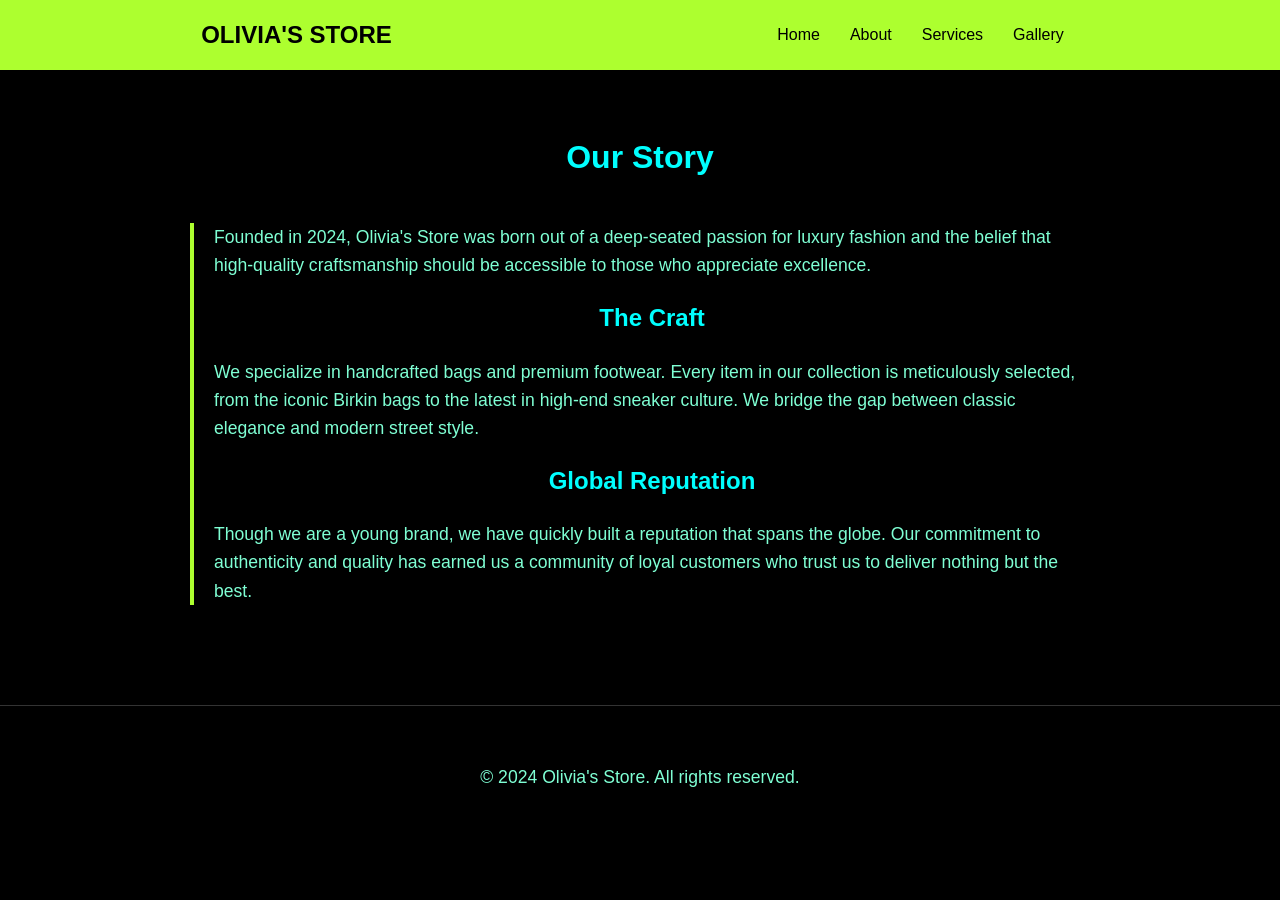
==== about.html @ 1f6392eb "first commit" ====
<!doctype html>
<html lang="en">
  <head>
    <meta charset="UTF-8" />
    <meta name="viewport" content="width=device-width, initial-scale=1.0" />
    <title>Document</title>
    <style>
      body {
        background-color: black;
        color: white;
        font-family: "Segoe UI", Tahoma, Geneva, Verdana, sans-serif;
        margin: 0;
        line-height: 1.6;
      }
      nav {
        background: greenyellow;
        padding: 1rem;
        position: sticky;
        top: 0;
        z-index: 1000;
        display: flex;
        justify-content: space-around;
        align-items: center;
      }
      .logo {
        font-weight: bold;
        font-size: 1.5rem;
        color: #000;
      }
      .nav-links {
        list-style: none;
        display: flex;
        margin: 0;
        padding: 0;
      }
      .nav-links li {
        margin: 0 15px;
      }
      .nav-links a {
        color: #000;
        text-decoration: none;
        font-weight: 500;
        transition: 0.3s;
      }
      .nav-links a:hover {
        text-transform: uppercase;
        text-decoration: underline;
      }
      .container {
        max-width: 900px;
        margin: auto;
        padding: 40px 20px;
      }
      h1,
      h2 {
        color: aqua;
        text-align: center;
      }
      p {
        color: aquamarine;
        margin-bottom: 20px;
        font-size: 1.1rem;
      }
      .story-section {
        margin-top: 40px;
        border-left: 4px solid greenyellow;
        padding-left: 20px;
      }
      footer {
        text-align: center;
        padding: 40px;
        color: #666;
        border-top: 1px solid #333;
        margin-top: 40px;
      }
    </style>
  </head>
  <body>
    <nav>
      <div class="logo">OLIVIA'S STORE</div>
      <ul class="nav-links">
        <li><a href="index.html">Home</a></li>
        <li><a href="About.html">About</a></li>
        <li><a href="Services.html">Services</a></li>
        <li><a href="Gallery.html">Gallery</a></li>
      </ul>
    </nav>

    <main class="container">
      <h1>Our Story</h1>
      <div class="story-section">
        <p>
          Founded in 2024, Olivia's Store was born out of a deep-seated passion
          for luxury fashion and the belief that high-quality craftsmanship
          should be accessible to those who appreciate excellence.
        </p>

        <h2>The Craft</h2>
        <p>
          We specialize in handcrafted bags and premium footwear. Every item in
          our collection is meticulously selected, from the iconic Birkin bags
          to the latest in high-end sneaker culture. We bridge the gap between
          classic elegance and modern street style.
        </p>

        <h2>Global Reputation</h2>
        <p>
          Though we are a young brand, we have quickly built a reputation that
          spans the globe. Our commitment to authenticity and quality has earned
          us a community of loyal customers who trust us to deliver nothing but
          the best.
        </p>
      </div>
    </main>

    <footer>
      <p>&copy; 2024 Olivia's Store. All rights reserved.</p>
    </footer>
  </body>
</html>
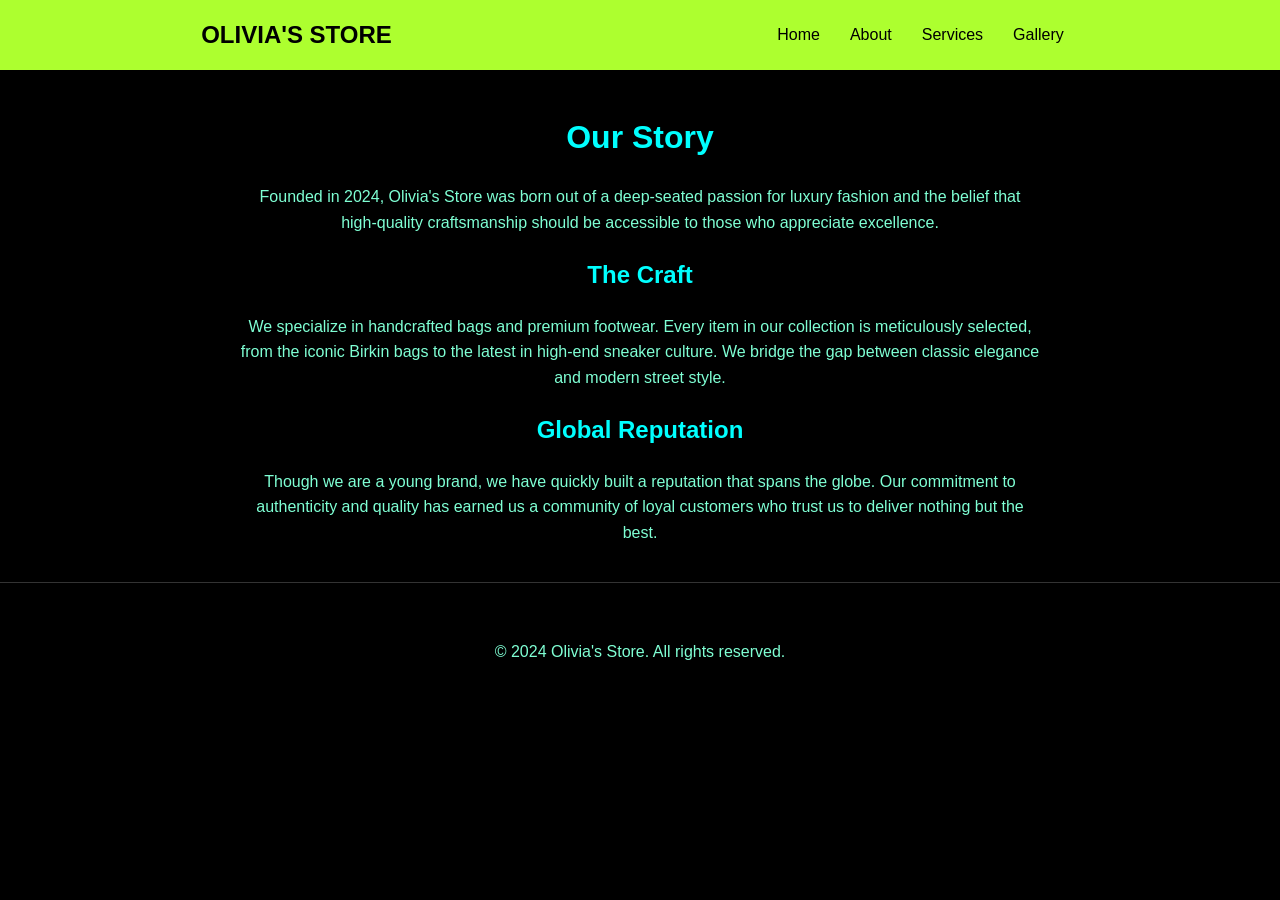
==== commit 1f38b0a6: "first commit" ====
--- a/about.html
+++ b/about.html
@@ -4,76 +4,7 @@
     <meta charset="UTF-8" />
     <meta name="viewport" content="width=device-width, initial-scale=1.0" />
     <title>Document</title>
-    <style>
-      body {
-        background-color: black;
-        color: white;
-        font-family: "Segoe UI", Tahoma, Geneva, Verdana, sans-serif;
-        margin: 0;
-        line-height: 1.6;
-      }
-      nav {
-        background: greenyellow;
-        padding: 1rem;
-        position: sticky;
-        top: 0;
-        z-index: 1000;
-        display: flex;
-        justify-content: space-around;
-        align-items: center;
-      }
-      .logo {
-        font-weight: bold;
-        font-size: 1.5rem;
-        color: #000;
-      }
-      .nav-links {
-        list-style: none;
-        display: flex;
-        margin: 0;
-        padding: 0;
-      }
-      .nav-links li {
-        margin: 0 15px;
-      }
-      .nav-links a {
-        color: #000;
-        text-decoration: none;
-        font-weight: 500;
-        transition: 0.3s;
-      }
-      .nav-links a:hover {
-        text-transform: uppercase;
-        text-decoration: underline;
-      }
-      .container {
-        max-width: 900px;
-        margin: auto;
-        padding: 40px 20px;
-      }
-      h1,
-      h2 {
-        color: aqua;
-        text-align: center;
-      }
-      p {
-        color: aquamarine;
-        margin-bottom: 20px;
-        font-size: 1.1rem;
-      }
-      .story-section {
-        margin-top: 40px;
-        border-left: 4px solid greenyellow;
-        padding-left: 20px;
-      }
-      footer {
-        text-align: center;
-        padding: 40px;
-        color: #666;
-        border-top: 1px solid #333;
-        margin-top: 40px;
-      }
-    </style>
+    <link rel="stylesheet" href="style.css" />
   </head>
   <body>
     <nav>
--- a/style.css
+++ b/style.css
@@ -0,0 +1,89 @@
+ body {
+        background-color: black;
+        color: white;
+        font-family: "Segoe UI", Tahoma, Geneva, Verdana, sans-serif;
+        margin: 0;
+        line-height: 1.6;
+      }
+      nav {
+        background: greenyellow;
+        padding: 1rem;
+        position: sticky;
+        top: 0;
+        z-index: 1000;
+        display: flex;
+        justify-content: space-around;
+        align-items: center;
+      }
+      .logo {
+        font-weight: bold;
+        font-size: 1.5rem;
+        color: #000;
+      }
+      .nav-links {
+        list-style: none;
+        display: flex;
+        margin: 0;
+        padding: 0;
+      }
+      .nav-links li {
+        margin: 0 15px;
+      }
+      .nav-links a {
+        color: #000;
+        text-decoration: none;
+        font-weight: 500;
+        transition: text-transform 0.3s;
+      }
+      .nav-links a:hover {
+        text-transform: uppercase;
+        text-decoration: underline;
+      }
+      .container {
+        max-width: 1000px;
+        margin: auto;
+        padding: 20px;
+      }
+      h1,
+      h2 {
+        color: aqua;
+        text-align: center;
+      }
+      p {
+        color: aquamarine;
+        text-align: center;
+        max-width: 800px;
+        margin-left: auto;
+        margin-right: auto;
+      }
+      .card {
+        list-style: none;
+        padding: 0;
+        display: grid;
+        grid-template-columns: repeat(auto-fit, minmax(150px, 1fr));
+        gap: 10px;
+        margin-bottom: 40px;
+      }
+      .card li {
+        color: rgb(246, 239, 20);
+        background: #222;
+        padding: 10px;
+        border-radius: 5px;
+        text-align: center;
+      }
+      img {
+        border-radius: 15px;
+        display: block;
+        margin: 20px auto;
+        max-width: 100%;
+        height: 250px;
+        object-fit: cover;
+        box-shadow: 0 4px 15px rgba(0, 255, 255, 0.3);
+      }
+      footer {
+        text-align: center;
+        padding: 40px;
+        color: #666;
+        border-top: 1px solid #333;
+      }
+    </style>
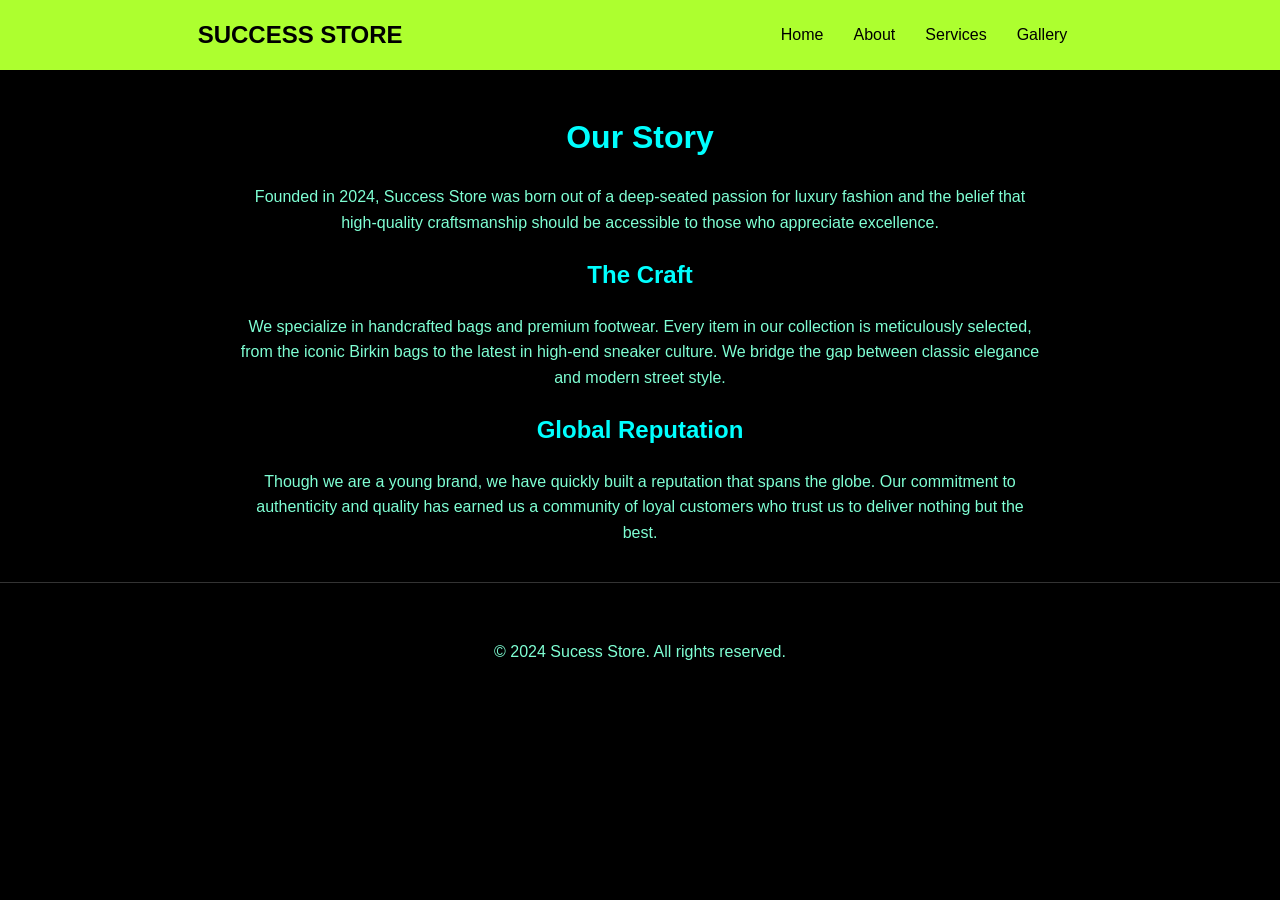
==== commit 9001639c: "first commit" ====
--- a/about.html
+++ b/about.html
@@ -8,7 +8,7 @@
   </head>
   <body>
     <nav>
-      <div class="logo">OLIVIA'S STORE</div>
+      <div class="logo">SUCCESS STORE</div>
       <ul class="nav-links">
         <li><a href="index.html">Home</a></li>
         <li><a href="About.html">About</a></li>
@@ -21,7 +21,7 @@
       <h1>Our Story</h1>
       <div class="story-section">
         <p>
-          Founded in 2024, Olivia's Store was born out of a deep-seated passion
+          Founded in 2024, Success Store was born out of a deep-seated passion
           for luxury fashion and the belief that high-quality craftsmanship
           should be accessible to those who appreciate excellence.
         </p>
@@ -45,7 +45,7 @@
     </main>
 
     <footer>
-      <p>&copy; 2024 Olivia's Store. All rights reserved.</p>
+      <p>&copy; 2024 Sucess Store. All rights reserved.</p>
     </footer>
   </body>
 </html>
